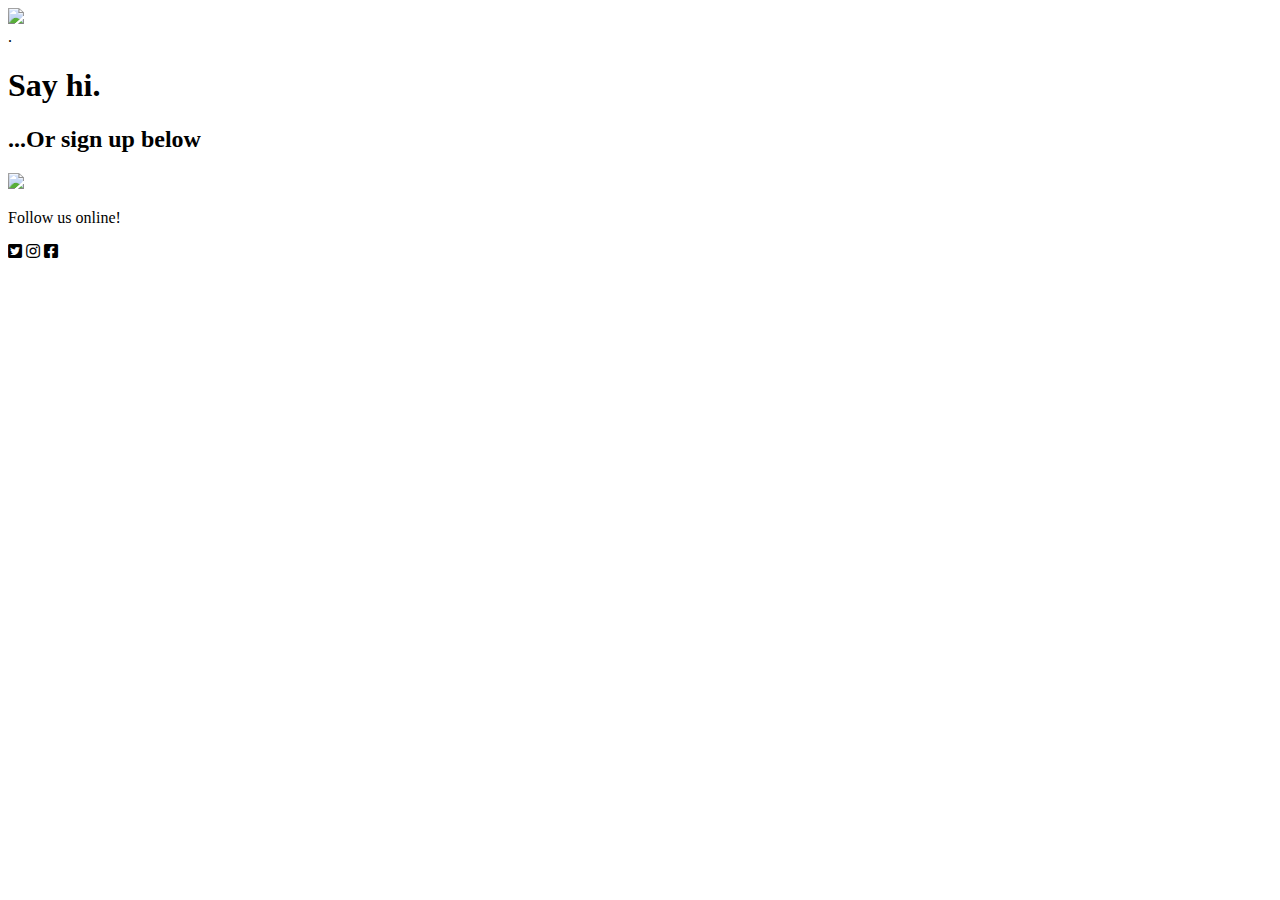
==== contact-signup.html @ 1abd72d3 "Create contact-signup.html" ====
<!DOCTYPE html>
<html lang="en">

<head>
    <meta charset="UTF-8">
    <meta name="viewport" content="width=device-width, initial-scale=1.0">
    <meta http-equiv="X-UA-Compatible" content="ie=edge">
    <link rel="stylesheet" href="https://cdnjs.cloudflare.com/ajax/libs/font-awesome/5.11.2/css/all.min.css">
    <link href="https://fonts.googleapis.com/css?family=Bree+Serif&display=swap" rel="stylesheet">
    <link rel="stylesheet" href="contact-signup.css" type="text/css">
    <title>Contact | Sign up</title>
</head>

<body>

    <!--------LEFT SCREEN CONTENTS-------->
    <div class="leftscreen-wrap">
        <img class="green-gradient-bg" src="/contact-imgs/Rectangle 100.png">
        <div class="text-wrap">.
            <h1 class="say-hi-text">Say hi.</h1>
            <h2 class="or-sign-up">...Or sign up below</h2>
            <img class="down-arrow" src="/contact-imgs/iconmonstr-arrow-29.png">
        </div>
        <div class="socials-box">
            <p class="follow-us-text">Follow us online!</p>
            <i class="fab fa-twitter-square"></i>
            <i class="fab fa-instagram"></i>
            <i class="fab fa-facebook-square"></i>
        </div>
    </div>
    <!--------LEFT SCREEN CONTENTS-------->


    <!--------RIGHT SCREEN CONTENTS-------->

    


</body>

</html>
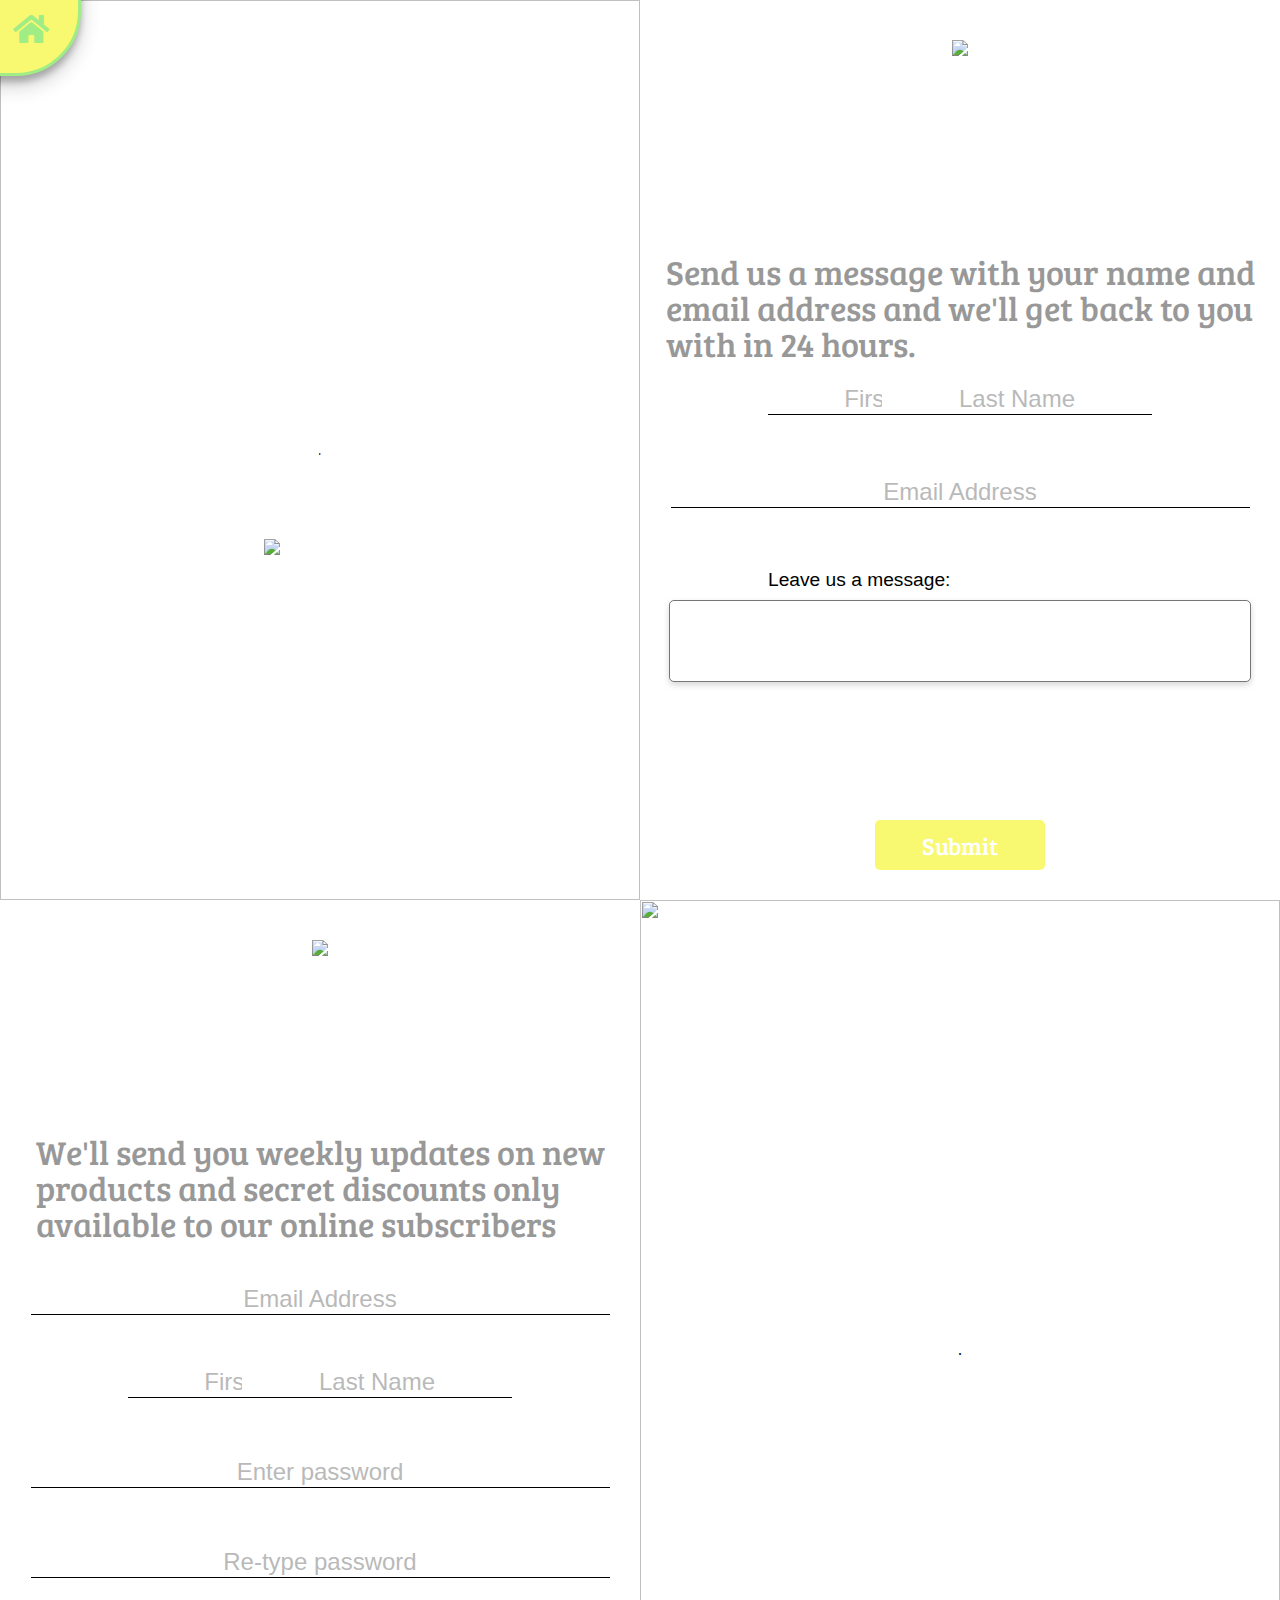
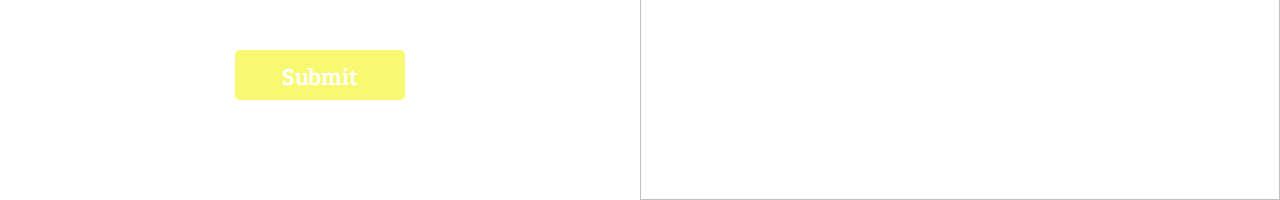
==== commit a8149486: "Update contact-signup.html" ====
--- a/contact-signup.html
+++ b/contact-signup.html
@@ -19,7 +19,9 @@
         <div class="text-wrap">.
             <h1 class="say-hi-text">Say hi.</h1>
             <h2 class="or-sign-up">...Or sign up below</h2>
-            <img class="down-arrow" src="/contact-imgs/iconmonstr-arrow-29.png">
+            <a href="#btm-leftscreen-wrap">
+                <img class="down-arrow" src="/contact-imgs/iconmonstr-arrow-29.png">
+            </a>
         </div>
         <div class="socials-box">
             <p class="follow-us-text">Follow us online!</p>
@@ -27,13 +29,61 @@
             <i class="fab fa-instagram"></i>
             <i class="fab fa-facebook-square"></i>
         </div>
+        <a href="/index.html">
+            <div class="home-button">
+                <i class="fas fa-home"></i>
+            </div>
+        </a>
     </div>
     <!--------LEFT SCREEN CONTENTS-------->
 
 
     <!--------RIGHT SCREEN CONTENTS-------->
+    <div class="rightscreen-wrap">
+        <img class="logo" src="/contact-imgs/Logo.png">
+        <p class="contact-blurb">Send us a message with your name and<br>
+            email address and we'll get back to you<br>
+            with in 24 hours.</p>
+        <form class="message-form">
+            <input type="text" class="first-name" placeholder="First Name">
+            <input type="text" class="last-name" placeholder="Last Name">
+            <input type="text" class="email-address" placeholder="Email Address">
+            <textarea></textarea>
+            <h2 class="leave-message">Leave us a message:</h2>
+            <div class="submit-form-btn">Submit</div>
+        </form>
+    </div>
+    <!--------RIGHT SCREEN CONTENTS-------->
 
-    
+    <!--------BOTTOM LEFT SCREEN CONTENTS-------->
+    <div id="btm-leftscreen-wrap">
+        <img class="logo" src="/contact-imgs/Logo.png">
+        <p class="signup-blurb">We'll send you weekly updates on new<br>
+            products and secret discounts only<br>
+            available to our online subscribers</p>
+        <form class="message-form">
+            <input type="text" class="email-address-btmleft" placeholder="Email Address">
+
+            <input type="text" class="first-name-btmleft" placeholder="First Name">
+            <input type="text" class="last-name-btmleft" placeholder="Last Name">
+
+            <input type="password" class="password" placeholder="Enter password">
+            <input type="password" class="re-type-password" placeholder="Re-type password">
+
+            <div class="submit-form-btn-btmleft">Submit</div>
+        </form>
+    </div>
+    <!--------BOTTOM LEFT SCREEN CONTENTS-------->
+
+    <!--------BOTTOM RIGHT SCREEN CONTENTS-------->
+    <div class="btm-rightscreen-wrap">
+        <img class="green-gradient-bg" src="/contact-imgs/Rectangle 100.png">
+        <div class="text-wrap-2">.
+            <h1 class="say-hi-text">Sign up.</h1>
+            <h2 class="save-15-text">Save 15% on our first order when you sign up</h2>
+        </div>
+    </div>
+    <!--------BOTTOM RIGHT SCREEN CONTENTS-------->
 
 
 </body>
--- a/contact-signup.css
+++ b/contact-signup.css
@@ -0,0 +1,527 @@
+html,
+body {
+    margin: 0;
+    height: 100%;
+    width: 100%;
+}
+
+a {
+    text-decoration: none;
+}
+
+/*------LEFT SCREEN CONTENTS------*/
+
+.leftscreen-wrap {
+    position: relative;
+    height: 100%;
+    width: 50%;
+    display: flex;
+    align-items: center;
+    justify-content: center;
+}
+
+.green-gradient-bg {
+    height: 100%;
+    width: 100%;
+}
+
+.text-wrap {
+    position: absolute;
+    height: 50%;
+    width: 50%;
+    display: flex;
+    align-items: center;
+    justify-content: center;
+
+}
+
+.say-hi-text {
+    position: absolute;
+    font-family: 'Bree Serif', serif;
+    font-weight: 100;
+    font-size: 6.2em;
+    margin: 0;
+    color: #fff;
+    top: 120px
+}
+
+.or-sign-up {
+    position: absolute;
+    font-family: 'Open Sans', sans-serif;
+    font-weight: 100;
+    font-size: 2em;
+    color: #fff;
+    opacity: 0.7;
+    bottom: 170px;
+    margin: 0;
+}
+
+.down-arrow {
+    position: absolute;
+    bottom: 120px;
+
+    right: 200px;
+    animation-duration: 5s;
+}
+
+.down-arrow:hover {
+    animation-name: bounce;
+    cursor: pointer;
+}
+
+@keyframes bounce {
+    0% {
+        transform: translateY(0);
+    }
+
+    5% {
+        transform: translateY(15%);
+    }
+
+    10% {
+        transform: translateY(0);
+    }
+
+    15% {
+        transform: translateY(15%);
+    }
+
+    20% {
+        transform: translateY(0);
+    }
+
+    25% {
+        transform: translateY(15%);
+    }
+
+    30% {
+        transform: translateY(0);
+    }
+
+    35% {
+        transform: translateY(15%);
+    }
+
+    40% {
+        transform: translateY(0);
+    }
+
+}
+
+.socials-box {
+    position: absolute;
+    display: flex;
+    align-items: center;
+    justify-content: center;
+    height: 15%;
+    width: 30%;
+    bottom: 20px;
+}
+
+.follow-us-text {
+    font-size: 1.8em;
+    color: #fff;
+    font-family: 'Open Sans', sans-serif;
+    margin: 0;
+
+
+
+}
+
+.fa-twitter-square,
+.fa-instagram,
+.fa-facebook-square {
+    position: absolute;
+    font-size: 2.3em;
+    bottom: 05px;
+    color: #fff;
+    transition: 0.3s;
+
+}
+
+.fa-instagram {
+    left: 70px;
+}
+
+.fa-facebook-square {
+    right: 70px;
+}
+
+.fa-twitter-square:hover,
+.fa-instagram:hover,
+.fa-facebook-square:hover {
+    cursor: pointer;
+}
+
+.fa-twitter-square:hover {
+    color: #00acee;
+}
+
+.fa-facebook-square:hover {
+    color: #3b5998;
+}
+
+.fa-instagram:hover {
+    color: rgb(131, 58, 180);
+    color: linear-gradient(90deg, rgba(131, 58, 180, 1) 0%, rgba(253, 29, 29, 1) 7%, rgba(252, 176, 69, 1) 19%);
+
+}
+
+/*------LEFT SCREEN CONTENTS------*/
+
+/*------RIGHT SCREEN CONTENTS------*/
+
+.rightscreen-wrap {
+    position: relative;
+    width: 50%;
+    height: 100%;
+    float: right;
+    bottom: 100%;
+    display: flex;
+    align-items: center;
+    justify-content: center;
+
+}
+
+.logo {
+    position: absolute;
+    top: 40px;
+
+}
+
+.contact-blurb {
+    position: absolute;
+    font-size: 2.1em;
+    font-family: 'Bree Serif', serif;
+    opacity: 0.4;
+    line-height: 36px;
+    top: 272px;
+
+}
+
+.message-form {
+    position: relative;
+    width: 60%;
+    display: flex;
+    align-items: center;
+    justify-content: center;
+
+
+}
+
+.contact-blurb {
+    position: absolute;
+    top: 220px;
+}
+
+.first-name {
+    position: absolute;
+    border: none;
+    border-bottom: 1px solid #000;
+    width: 266px;
+    height: 35px;
+    left: 0;
+    bottom: 35px;
+
+}
+
+.last-name {
+    position: absolute;
+    border: none;
+    border-bottom: 1px solid #000;
+    width: 266px;
+    height: 35px;
+    right: 0;
+    bottom: 35px;
+
+}
+
+.email-address {
+    position: absolute;
+    border: none;
+    border-bottom: 1px solid #000;
+    width: 575px;
+    height: 35px;
+    top: 20px;
+
+}
+
+
+
+input[type=text] {
+    font-size: 1.5em;
+    text-align: center;
+
+}
+
+.first-name:focus,
+.last-name:focus,
+.email-address:focus,
+.password:focus,
+.first-name-btmleft:focus,
+.last-name-btmleft:focus,
+.email-address-btmleft,
+.re-type-password {
+    outline: none;
+}
+
+::-webkit-input-placeholder {
+    position: relative;
+    font-family: 'Open Sans', sans-serif;
+    top: 3px;
+    opacity: 0.5;
+
+}
+
+::-moz-placeholder {
+    position: relative;
+    text-align: center;
+
+}
+
+:-ms-input-placeholder {
+    position: relative;
+    text-align: center;
+
+}
+
+.leave-message {
+    position: absolute;
+    display: block;
+    top: 103px;
+    font-family: 'Open Sans', sans-serif;
+    font-weight: 100;
+    font-size: 1.2em;
+    left: 0;
+}
+
+
+textarea {
+    position: absolute;
+    height: 50px;
+    width: 550px;
+    top: 150px;
+    resize: none;
+    border-radius: 5px;
+    box-shadow: 0px 3px 6px #00000029;
+    font-family: 'Open Sans', sans-serif;
+    transition: 1s;
+    padding: 15px;
+
+
+}
+
+textarea:focus {
+    outline: none;
+    height: 170px;
+}
+
+
+.submit-form-btn {
+    position: absolute;
+    height: 50px;
+    width: 170px;
+    background-color: #F9F871;
+    top: 370px;
+    color: #fff;
+    font-family: 'Bree Serif', serif;
+    font-size: 1.5em;
+    display: flex;
+    align-items: center;
+    justify-content: center;
+    border-radius: 5px;
+    transition: 0.3s;
+
+
+}
+
+.submit-form-btn:hover,
+.submit-form-btn-btmleft:hover {
+    cursor: pointer;
+    background-color: #AEF096;
+    width: 200px;
+    box-shadow: 0 10px 20px rgba(0, 0, 0, 0.19), 0 6px 6px rgba(0, 0, 0, 0.23);
+
+}
+
+.submit-form-btn:active,
+.submit-form-btn-btmleft:active {
+    box-shadow: none;
+
+
+}
+
+.home-button {
+    position: absolute;
+    height: 90px;
+    width: 100px;
+    left: -30px;
+    top: -25px;
+    background-color: #A1ED85;
+    border-bottom-right-radius: 65px;
+    box-shadow: 0 10px 20px rgba(0, 0, 0, 0), 0 6px 6px rgba(0, 0, 0, 0.18);
+    transition: 0.3s;
+    color: #fff;
+
+}
+
+.fa-home {
+    position: absolute;
+    top: 35px;
+    left: 40px;
+    font-size: 2em;
+}
+
+.home-button:hover {
+    cursor: pointer;
+    height: 95px;
+    width: 105px;
+    box-shadow: 0 10px 20px rgba(0, 0, 0, 0.19), 0 6px 6px rgba(0, 0, 0, 0.23);
+    background-color: #F9F871;
+    color: #A1ED85;
+    border: 3px solid #A1ED85;
+}
+
+.home-button:active {
+    box-shadow: none;
+}
+
+#btm-leftscreen-wrap {
+    position: relative;
+    height: 100%;
+    width: 50%;
+    display: flex;
+    align-items: center;
+    justify-content: center;
+
+}
+
+.signup-blurb {
+    position: absolute;
+    font-size: 2.1em;
+    font-family: 'Bree Serif', serif;
+    opacity: 0.4;
+    line-height: 36px;
+    top: 200px;
+
+}
+
+.email-address-btmleft {
+    position: absolute;
+    border: none;
+    border-bottom: 1px solid #000;
+    width: 575px;
+    height: 35px;
+    bottom: 35px;
+
+}
+
+.first-name-btmleft {
+    position: absolute;
+    border: none;
+    border-bottom: 1px solid #000;
+    width: 266px;
+    height: 35px;
+    left: 0;
+    top: 10px;
+
+}
+
+.last-name-btmleft {
+    position: absolute;
+    border: none;
+    border-bottom: 1px solid #000;
+    width: 266px;
+    height: 35px;
+    right: 0;
+    top: 10px;
+
+
+}
+
+input[type=password] {
+    font-size: 1.5em;
+    text-align: center;
+
+}
+
+
+
+
+.password {
+    position: absolute;
+    border: none;
+    border-bottom: 1px solid #000;
+    width: 575px;
+    height: 35px;
+    top: 100px;
+
+}
+
+.password:focus {
+    outline: none;
+
+}
+
+.re-type-password {
+    position: absolute;
+    border: none;
+    border-bottom: 1px solid #000;
+    width: 575px;
+    height: 35px;
+    top: 190px;
+
+}
+
+.submit-form-btn-btmleft {
+    position: absolute;
+    height: 50px;
+    width: 170px;
+    background-color: #F9F871;
+    top: 300px;
+    color: #fff;
+    font-family: 'Bree Serif', serif;
+    font-size: 1.5em;
+    display: flex;
+    align-items: center;
+    justify-content: center;
+    border-radius: 5px;
+    transition: 0.3s;
+
+
+}
+
+.btm-rightscreen-wrap {
+    position: relative;
+    width: 50%;
+    height: 100%;
+    float: right;
+    bottom: 100%;
+    display: flex;
+    align-items: center;
+    justify-content: center;
+
+
+}
+
+.text-wrap-2 {
+    position: absolute;
+    height: 50%;
+    width: 55%;
+    display: flex;
+    align-items: center;
+    justify-content: center;
+
+}
+.save-15-text {
+    position: absolute;
+    font-family: 'Open Sans', sans-serif;
+    font-weight: bold;
+    font-size: 1.5em;
+    color: #fff;
+    opacity: 0.7;
+    bottom: 170px;
+    margin: 0;
+
+}
+
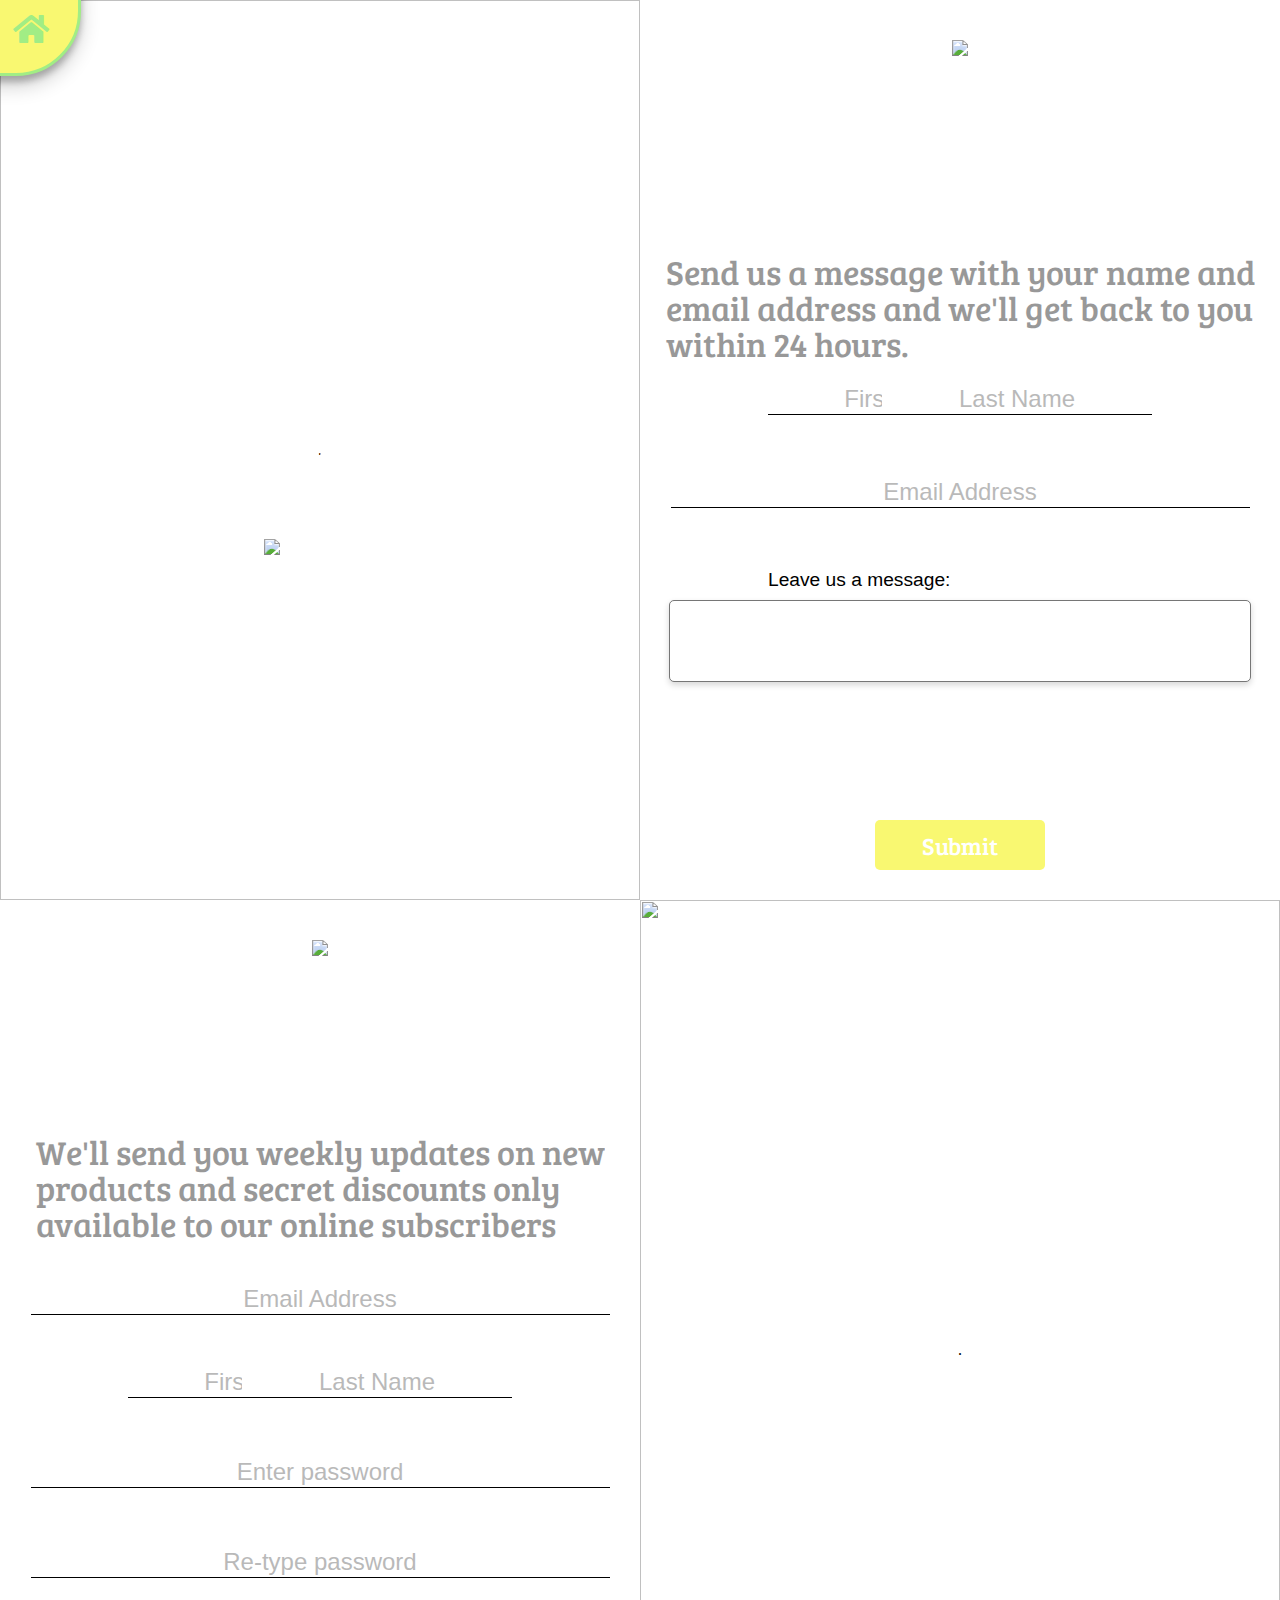
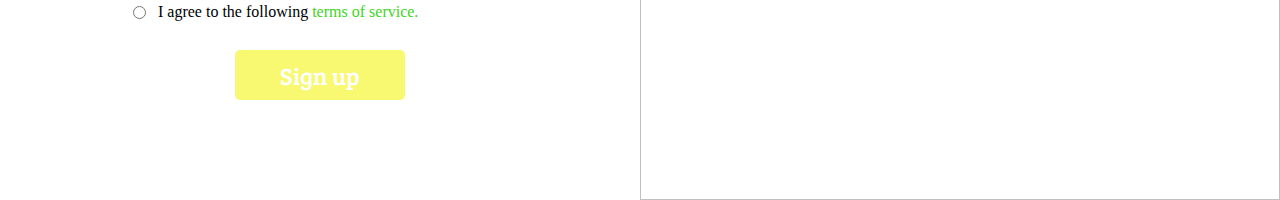
==== commit c8aadadf: "Update contact-signup.html" ====
--- a/contact-signup.html
+++ b/contact-signup.html
@@ -5,6 +5,7 @@
     <meta charset="UTF-8">
     <meta name="viewport" content="width=device-width, initial-scale=1.0">
     <meta http-equiv="X-UA-Compatible" content="ie=edge">
+    <link rel="icon" type="image/png" href="/Logo.png">
     <link rel="stylesheet" href="https://cdnjs.cloudflare.com/ajax/libs/font-awesome/5.11.2/css/all.min.css">
     <link href="https://fonts.googleapis.com/css?family=Bree+Serif&display=swap" rel="stylesheet">
     <link rel="stylesheet" href="contact-signup.css" type="text/css">
@@ -43,7 +44,7 @@
         <img class="logo" src="/contact-imgs/Logo.png">
         <p class="contact-blurb">Send us a message with your name and<br>
             email address and we'll get back to you<br>
-            with in 24 hours.</p>
+            within 24 hours.</p>
         <form class="message-form">
             <input type="text" class="first-name" placeholder="First Name">
             <input type="text" class="last-name" placeholder="Last Name">
@@ -70,7 +71,12 @@
             <input type="password" class="password" placeholder="Enter password">
             <input type="password" class="re-type-password" placeholder="Re-type password">
 
-            <div class="submit-form-btn-btmleft">Submit</div>
+            <label class="terms" for="radio-btn">I agree to the following<a
+                    href="https://en.wikipedia.org/wiki/Terms_of_service" target="_blank"> <span class="terms-green">terms of
+                        service.</label></span></a>
+            <input type="radio" id="radio-btn">
+
+            <div class="signup-form-btn-btmleft">Sign up</div>
         </form>
     </div>
     <!--------BOTTOM LEFT SCREEN CONTENTS-------->
@@ -80,7 +86,7 @@
         <img class="green-gradient-bg" src="/contact-imgs/Rectangle 100.png">
         <div class="text-wrap-2">.
             <h1 class="say-hi-text">Sign up.</h1>
-            <h2 class="save-15-text">Save 15% on our first order when you sign up</h2>
+            <h2 class="save-15-text">Save 15% on your first order when you sign up</h2>
         </div>
     </div>
     <!--------BOTTOM RIGHT SCREEN CONTENTS-------->
--- a/contact-signup.css
+++ b/contact-signup.css
@@ -3,6 +3,7 @@
     margin: 0;
     height: 100%;
     width: 100%;
+    scroll-behavior: smooth;
 }
 
 a {
@@ -59,7 +60,6 @@
 .down-arrow {
     position: absolute;
     bottom: 120px;
-
     right: 200px;
     animation-duration: 5s;
 }
@@ -67,6 +67,10 @@
 .down-arrow:hover {
     animation-name: bounce;
     cursor: pointer;
+}
+
+.down-arrown:active {
+    bottom: 100px;
 }
 
 @keyframes bounce {
@@ -336,7 +340,7 @@
 }
 
 .submit-form-btn:hover,
-.submit-form-btn-btmleft:hover {
+.signup-form-btn-btmleft:hover {
     cursor: pointer;
     background-color: #AEF096;
     width: 200px;
@@ -345,7 +349,7 @@
 }
 
 .submit-form-btn:active,
-.submit-form-btn-btmleft:active {
+.signup-form-btn-btmleft:active {
     box-shadow: none;
 
 
@@ -386,6 +390,11 @@
     box-shadow: none;
 }
 
+/*------RIGHT SCREEN CONTENTS------*/
+
+/*------BOTTOM LEFT SCREEN CONTENTS------*/
+
+
 #btm-leftscreen-wrap {
     position: relative;
     height: 100%;
@@ -473,7 +482,21 @@
 
 }
 
-.submit-form-btn-btmleft {
+#radio-btn, .terms {
+    position: absolute;
+    top: 253px;
+    left: 0;
+}
+
+.terms {
+    left: 30px;
+}
+
+.terms-green {
+    color: #40D524;
+}
+
+.signup-form-btn-btmleft {
     position: absolute;
     height: 50px;
     width: 170px;
@@ -491,6 +514,11 @@
 
 }
 
+/*------BOTTOM LEFT SCREEN CONTENTS------*/
+
+/*------BOTTOM RIGHT SCREEN CONTENTS------*/
+
+
 .btm-rightscreen-wrap {
     position: relative;
     width: 50%;
@@ -517,11 +545,12 @@
     position: absolute;
     font-family: 'Open Sans', sans-serif;
     font-weight: bold;
-    font-size: 1.5em;
-    color: #fff;
-    opacity: 0.7;
-    bottom: 170px;
+    font-size: 1.4em;
+    color: #fff;
+    opacity: 0.8;
+    bottom: 180px;
     margin: 0;
 
 }
 
+/*------BOTTOM RIGHT SCREEN CONTENTS------*/
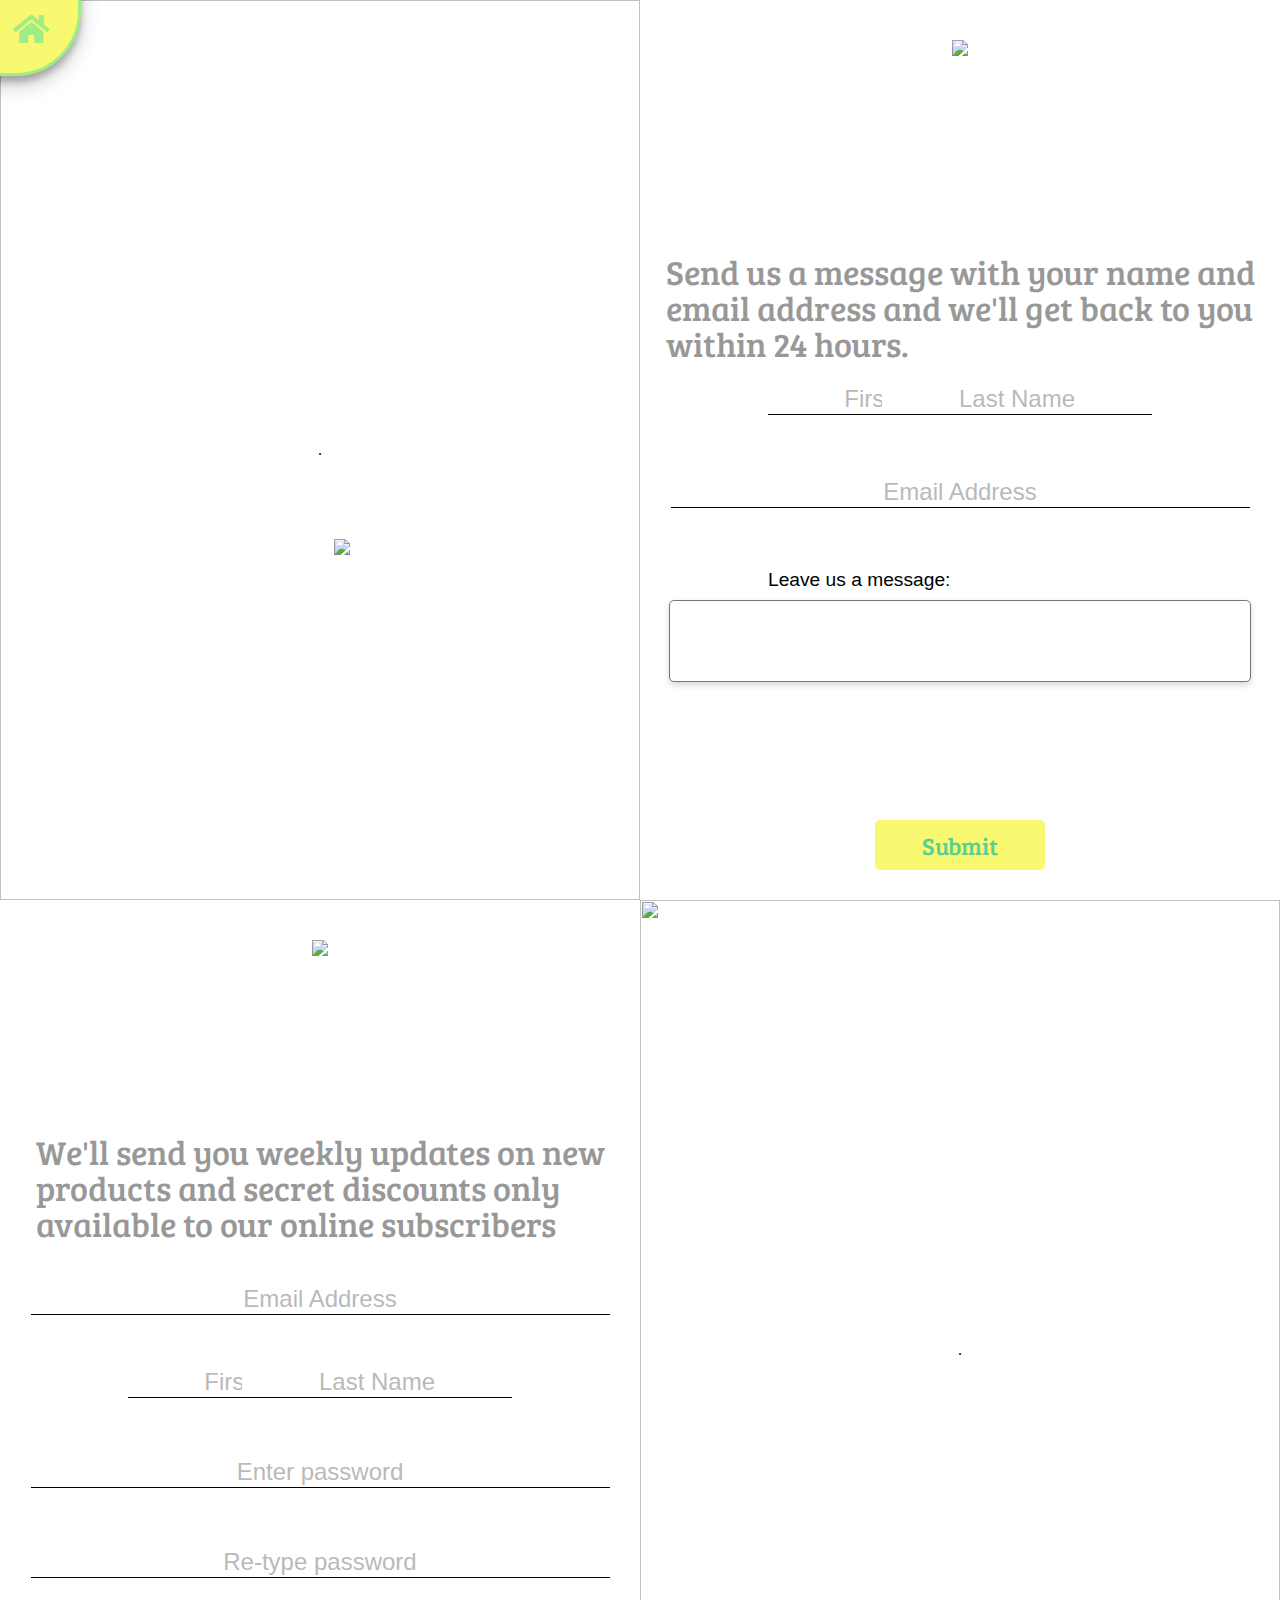
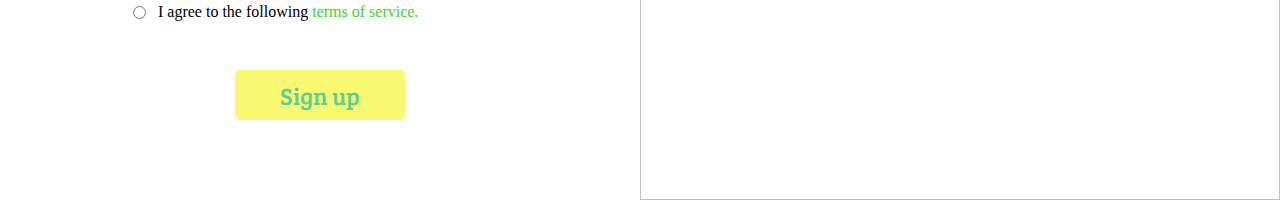
==== commit 41104292: "Update contact-signup.html" ====
--- a/contact-signup.html
+++ b/contact-signup.html
@@ -41,7 +41,7 @@
 
     <!--------RIGHT SCREEN CONTENTS-------->
     <div class="rightscreen-wrap">
-        <img class="logo" src="/contact-imgs/Logo.png">
+            <img class="logo" src="/contact-imgs/Logo.png">
         <p class="contact-blurb">Send us a message with your name and<br>
             email address and we'll get back to you<br>
             within 24 hours.</p>
@@ -72,7 +72,8 @@
             <input type="password" class="re-type-password" placeholder="Re-type password">
 
             <label class="terms" for="radio-btn">I agree to the following<a
-                    href="https://en.wikipedia.org/wiki/Terms_of_service" target="_blank"> <span class="terms-green">terms of
+                    href="https://en.wikipedia.org/wiki/Terms_of_service" target="_blank"> <span
+                        class="terms-green">terms of
                         service.</label></span></a>
             <input type="radio" id="radio-btn">
 
--- a/contact-signup.css
+++ b/contact-signup.css
@@ -64,6 +64,46 @@
     animation-duration: 5s;
 }
 
+.socials-box {
+    position: absolute;
+    display: flex;
+    align-items: center;
+    justify-content: center;
+    height: 15%;
+    width: 30%;
+    bottom: 20px;
+}
+
+.follow-us-text {
+    font-size: 1.8em;
+    color: #fff;
+    font-family: 'Open Sans', sans-serif;
+    margin: 0;
+
+}
+
+
+@media screen and (max-width: 1366px) {
+    .say-hi-text {
+        top: 40px;
+    }
+
+    .or-sign-up {
+        bottom: 180px;
+    }
+
+    .down-arrow {
+        right: 130px;
+    }
+
+    .socials-box {
+
+    }
+
+
+}
+
+
 .down-arrow:hover {
     animation-name: bounce;
     cursor: pointer;
@@ -73,6 +113,7 @@
     bottom: 100px;
 }
 
+
 @keyframes bounce {
     0% {
         transform: translateY(0);
@@ -112,25 +153,6 @@
 
 }
 
-.socials-box {
-    position: absolute;
-    display: flex;
-    align-items: center;
-    justify-content: center;
-    height: 15%;
-    width: 30%;
-    bottom: 20px;
-}
-
-.follow-us-text {
-    font-size: 1.8em;
-    color: #fff;
-    font-family: 'Open Sans', sans-serif;
-    margin: 0;
-
-
-
-}
 
 .fa-twitter-square,
 .fa-instagram,
@@ -327,7 +349,7 @@
     width: 170px;
     background-color: #F9F871;
     top: 370px;
-    color: #fff;
+    color: #59CF94;
     font-family: 'Bree Serif', serif;
     font-size: 1.5em;
     display: flex;
@@ -343,6 +365,7 @@
 .signup-form-btn-btmleft:hover {
     cursor: pointer;
     background-color: #AEF096;
+    color: #fff;
     width: 200px;
     box-shadow: 0 10px 20px rgba(0, 0, 0, 0.19), 0 6px 6px rgba(0, 0, 0, 0.23);
 
@@ -501,8 +524,8 @@
     height: 50px;
     width: 170px;
     background-color: #F9F871;
-    top: 300px;
-    color: #fff;
+    top: 320px;
+    color: #59CF94;
     font-family: 'Bree Serif', serif;
     font-size: 1.5em;
     display: flex;
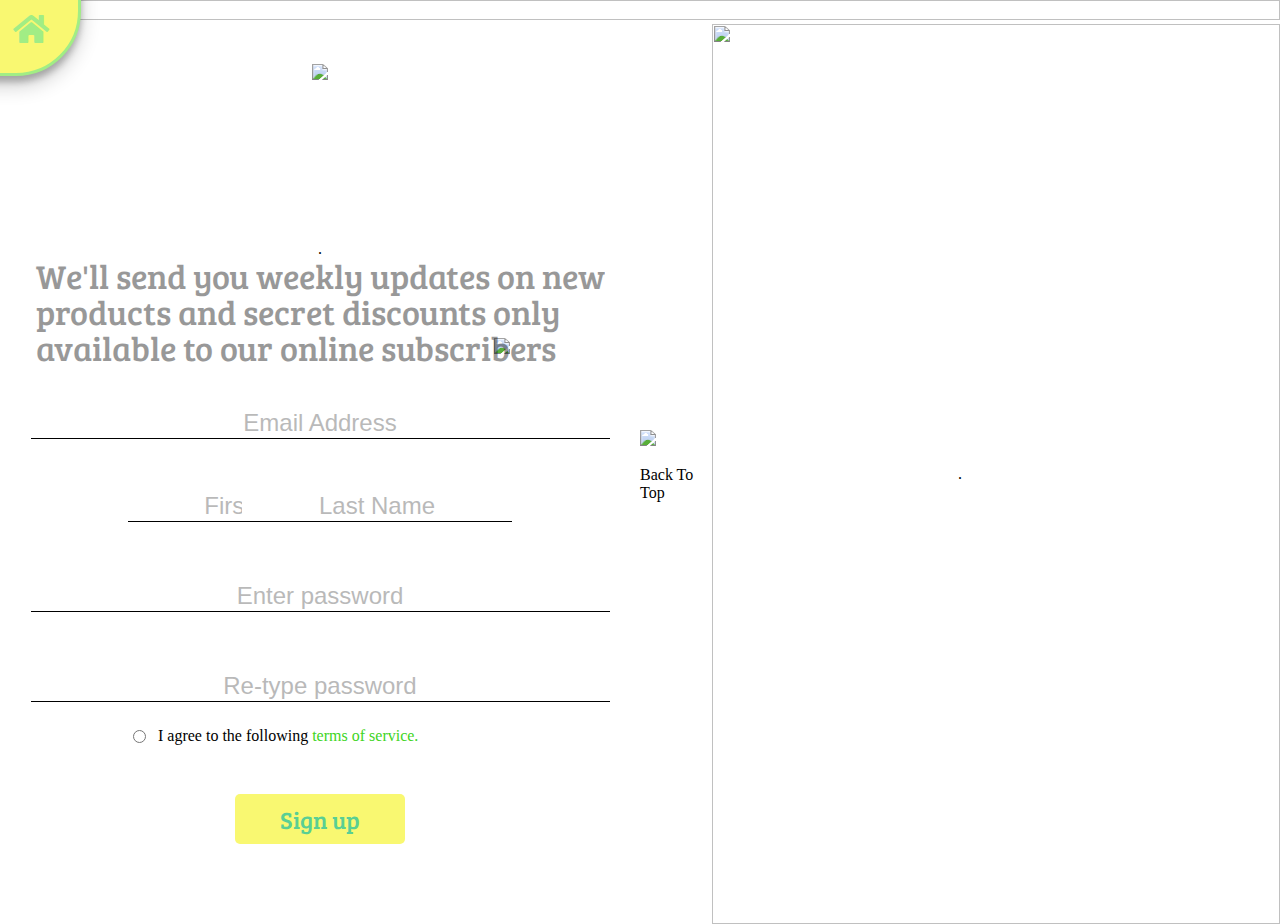
==== commit 3c4ef43a: "Update contact-signup.html" ====
--- a/contact-signup.html
+++ b/contact-signup.html
@@ -15,7 +15,7 @@
 <body>
 
     <!--------LEFT SCREEN CONTENTS-------->
-    <div class="leftscreen-wrap">
+    <div id="top-leftscreen-wrap">
         <img class="green-gradient-bg" src="/contact-imgs/Rectangle 100.png">
         <div class="text-wrap">.
             <h1 class="say-hi-text">Say hi.</h1>
@@ -41,7 +41,7 @@
 
     <!--------RIGHT SCREEN CONTENTS-------->
     <div class="rightscreen-wrap">
-            <img class="logo" src="/contact-imgs/Logo.png">
+        <img class="logo" src="/contact-imgs/Logo.png">
         <p class="contact-blurb">Send us a message with your name and<br>
             email address and we'll get back to you<br>
             within 24 hours.</p>
@@ -83,7 +83,15 @@
     <!--------BOTTOM LEFT SCREEN CONTENTS-------->
 
     <!--------BOTTOM RIGHT SCREEN CONTENTS-------->
+
     <div class="btm-rightscreen-wrap">
+        <div class="back-to-top">
+            <a href="#top-leftscreen-wrap">
+                <img class="down-arrow-2" src="/contact-imgs/up-arrow.png">
+            </a>
+            <p class="back-to-top-text">Back To Top</p>
+
+        </div>
         <img class="green-gradient-bg" src="/contact-imgs/Rectangle 100.png">
         <div class="text-wrap-2">.
             <h1 class="say-hi-text">Sign up.</h1>
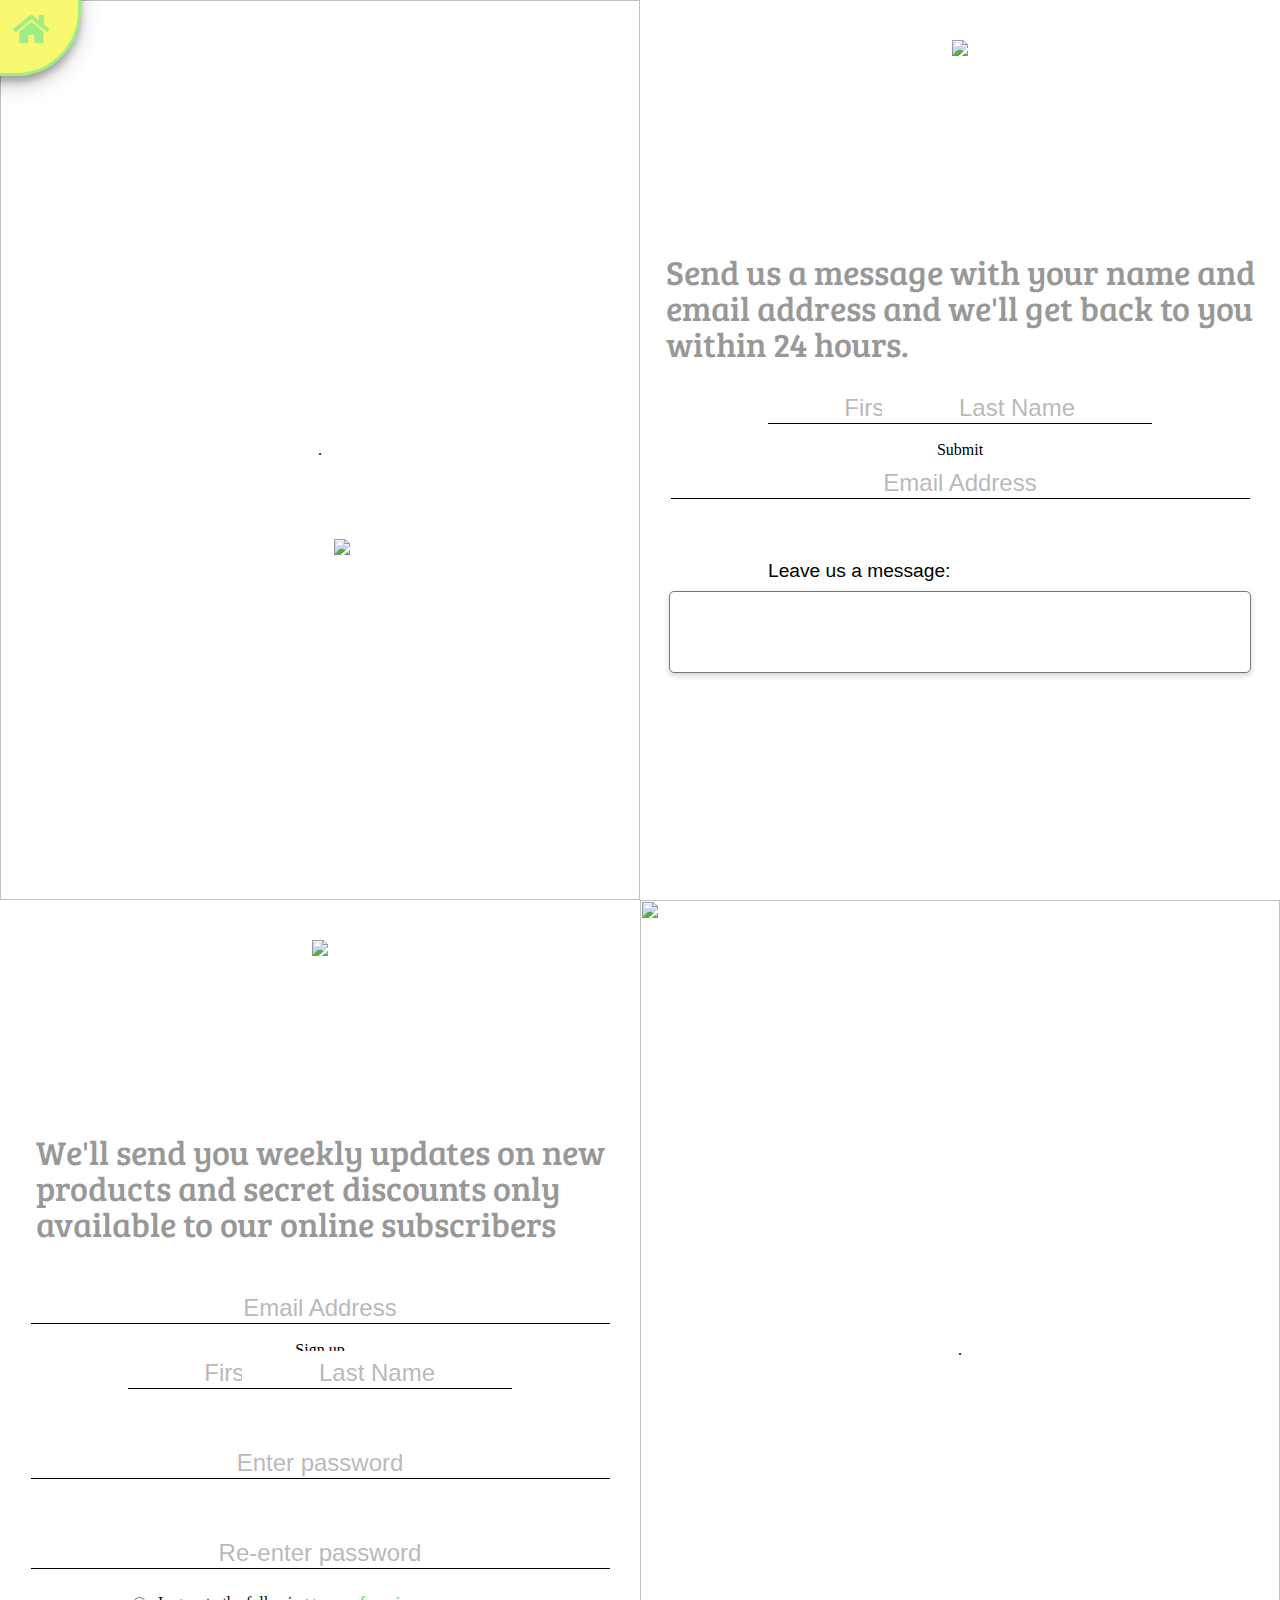
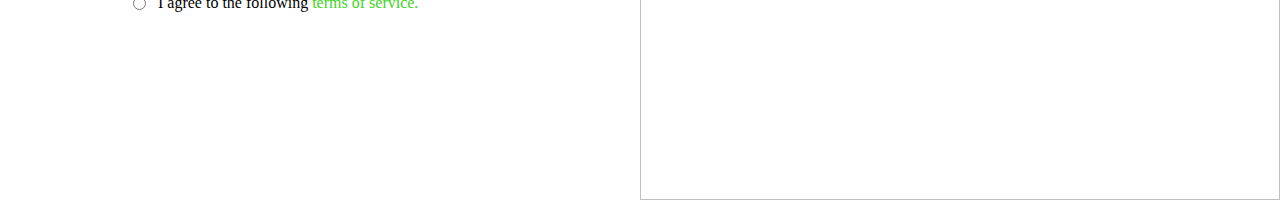
==== commit 35c75c0c: "Update contact-signup.html" ====
--- a/contact-signup.html
+++ b/contact-signup.html
@@ -5,6 +5,7 @@
     <meta charset="UTF-8">
     <meta name="viewport" content="width=device-width, initial-scale=1.0">
     <meta http-equiv="X-UA-Compatible" content="ie=edge">
+    <script src="store.js" type="text/javascript"></script>
     <link rel="icon" type="image/png" href="/Logo.png">
     <link rel="stylesheet" href="https://cdnjs.cloudflare.com/ajax/libs/font-awesome/5.11.2/css/all.min.css">
     <link href="https://fonts.googleapis.com/css?family=Bree+Serif&display=swap" rel="stylesheet">
@@ -49,9 +50,10 @@
             <input type="text" class="first-name" placeholder="First Name">
             <input type="text" class="last-name" placeholder="Last Name">
             <input type="text" class="email-address" placeholder="Email Address">
+            <div onclick="newFunction()" id="submit-form-btn">Submit</div>
+
             <textarea></textarea>
             <h2 class="leave-message">Leave us a message:</h2>
-            <div class="submit-form-btn">Submit</div>
         </form>
     </div>
     <!--------RIGHT SCREEN CONTENTS-------->
@@ -69,7 +71,7 @@
             <input type="text" class="last-name-btmleft" placeholder="Last Name">
 
             <input type="password" class="password" placeholder="Enter password">
-            <input type="password" class="re-type-password" placeholder="Re-type password">
+            <input type="password" class="re-type-password" placeholder="Re-enter password">
 
             <label class="terms" for="radio-btn">I agree to the following<a
                     href="https://en.wikipedia.org/wiki/Terms_of_service" target="_blank"> <span
@@ -77,7 +79,7 @@
                         service.</label></span></a>
             <input type="radio" id="radio-btn">
 
-            <div class="signup-form-btn-btmleft">Sign up</div>
+            <div id="signup-form-btn-btmleft" onclick="thirdFunction()">Sign up</div>
         </form>
     </div>
     <!--------BOTTOM LEFT SCREEN CONTENTS-------->
@@ -85,13 +87,6 @@
     <!--------BOTTOM RIGHT SCREEN CONTENTS-------->
 
     <div class="btm-rightscreen-wrap">
-        <div class="back-to-top">
-            <a href="#top-leftscreen-wrap">
-                <img class="down-arrow-2" src="/contact-imgs/up-arrow.png">
-            </a>
-            <p class="back-to-top-text">Back To Top</p>
-
-        </div>
         <img class="green-gradient-bg" src="/contact-imgs/Rectangle 100.png">
         <div class="text-wrap-2">.
             <h1 class="say-hi-text">Sign up.</h1>
--- a/contact-signup.css
+++ b/contact-signup.css
@@ -12,7 +12,7 @@
 
 /*------LEFT SCREEN CONTENTS------*/
 
-.leftscreen-wrap {
+#top-leftscreen-wrap {
     position: relative;
     height: 100%;
     width: 50%;
@@ -64,6 +64,37 @@
     animation-duration: 5s;
 }
 
+.back-to-top {
+    position: absolute;
+    height: 50px;
+    width: 100%;
+    bottom: 100px;
+    display: flex;
+    align-items: center;
+    justify-content: center;
+
+}
+
+.down-arrow-2 {
+    position: relative;
+    animation-duration: 5s;
+    width: 58.51px;
+    height: 29.12px;
+
+}
+
+.back-to-top-text {
+    position: absolute;
+    font-family: 'Open Sans', sans-serif;
+    color: #fff;
+    font-weight: 100;
+    font-size: 2em;
+    top: 15px;
+
+
+}
+
+
 .socials-box {
     position: absolute;
     display: flex;
@@ -96,9 +127,7 @@
         right: 130px;
     }
 
-    .socials-box {
-
-    }
+    .socials-box {}
 
 
 }
@@ -109,6 +138,12 @@
     cursor: pointer;
 }
 
+.down-arrow-2:hover {
+    animation-name: bounce-2;
+    cursor: pointer;
+
+}
+
 .down-arrown:active {
     bottom: 100px;
 }
@@ -117,6 +152,7 @@
 @keyframes bounce {
     0% {
         transform: translateY(0);
+        
     }
 
     5% {
@@ -145,6 +181,46 @@
 
     35% {
         transform: translateY(15%);
+    }
+
+    40% {
+        transform: translateY(0);
+    }
+
+}
+
+@keyframes bounce-2 {
+    0% {
+        transform: translateY(0);
+        
+    }
+
+    5% {
+        transform: translateY(-15%);
+    }
+
+    10% {
+        transform: translateY(0);
+    }
+
+    15% {
+        transform: translateY(-15%);
+    }
+
+    20% {
+        transform: translateY(0);
+    }
+
+    25% {
+        transform: translateY(-15%);
+    }
+
+    30% {
+        transform: translateY(0);
+    }
+
+    35% {
+        transform: translateY(-15%);
     }
 
     40% {
@@ -505,7 +581,8 @@
 
 }
 
-#radio-btn, .terms {
+#radio-btn,
+.terms {
     position: absolute;
     top: 253px;
     left: 0;
@@ -564,6 +641,7 @@
     justify-content: center;
 
 }
+
 .save-15-text {
     position: absolute;
     font-family: 'Open Sans', sans-serif;
